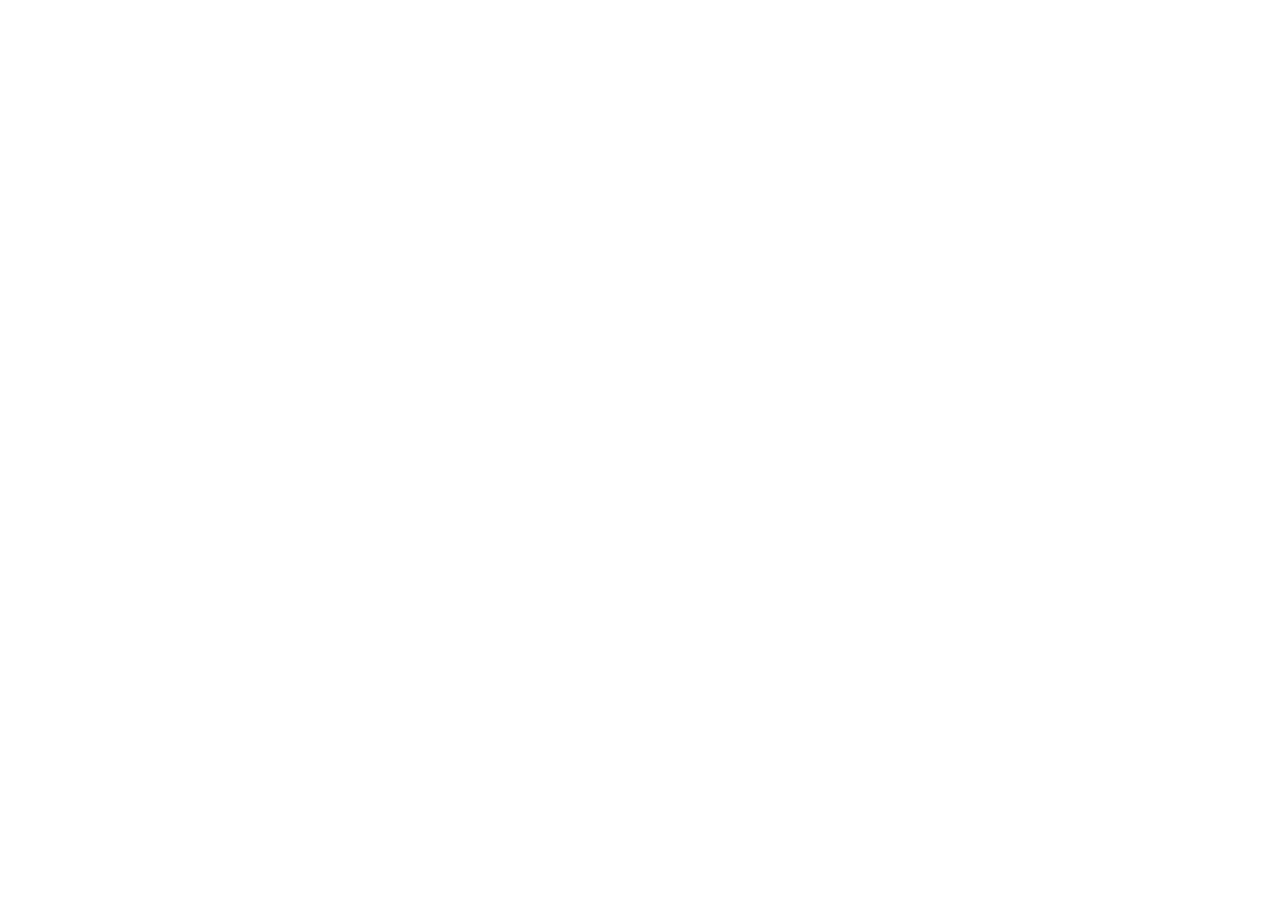
==== index.html @ 540f3c3f "pagina inicial" ====
<!DOCTYPE html>
<html lang="pt-br">
<head>
    <meta charset="UTF-8">
    <meta name="viewport" content="width=device-width, initial-scale=1.0">
    <link rel="shortcut icon" href="favicon.ico" type="image/x-icon">
    <title>Projeto redes Sociais</title>
</head>
<body>
    
</body>
</html>
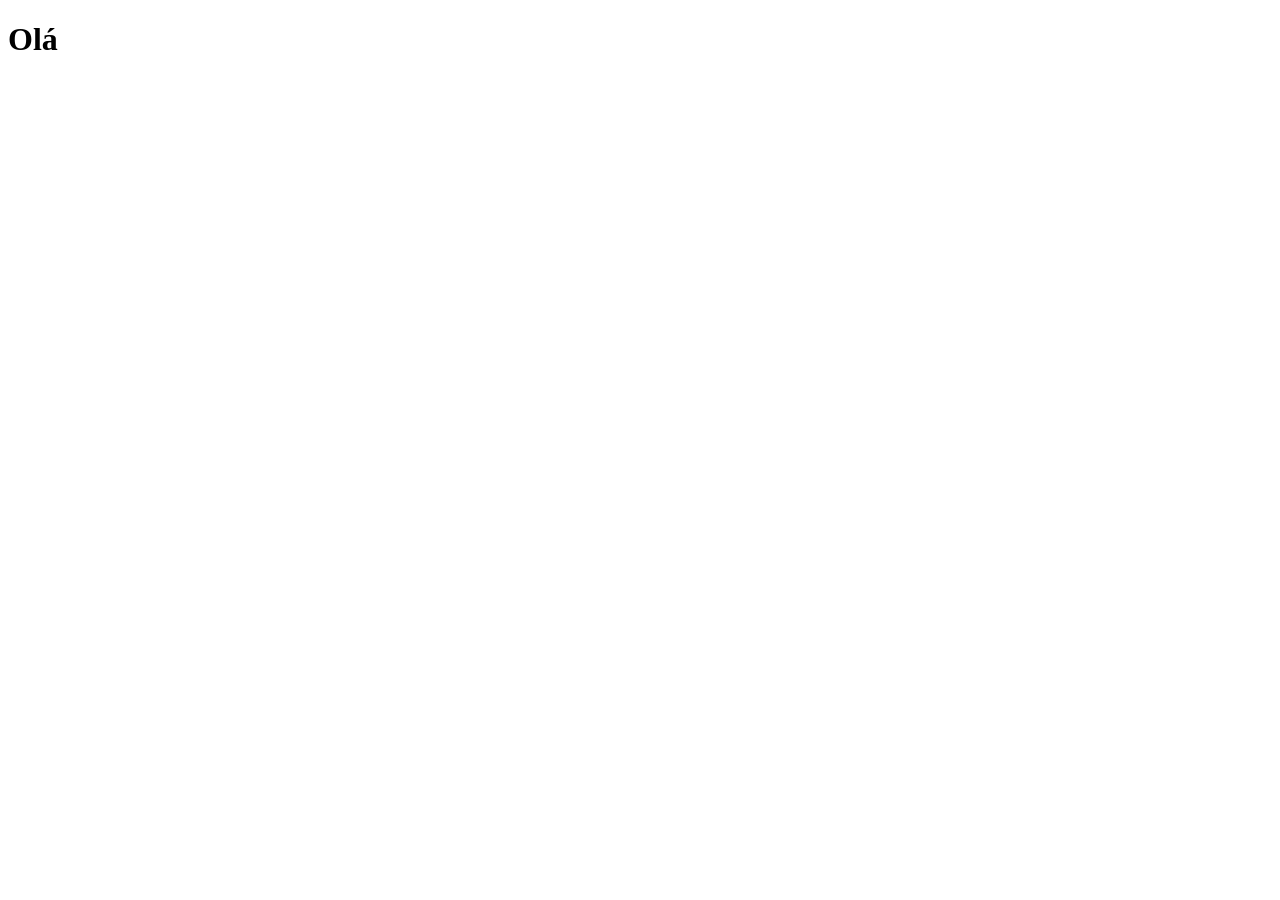
==== commit 4364701c: "Update index.html" ====
--- a/index.html
+++ b/index.html
@@ -7,6 +7,6 @@
     <title>Projeto redes Sociais</title>
 </head>
 <body>
-    
+    <h1>Olá</h1>
 </body>
 </html>
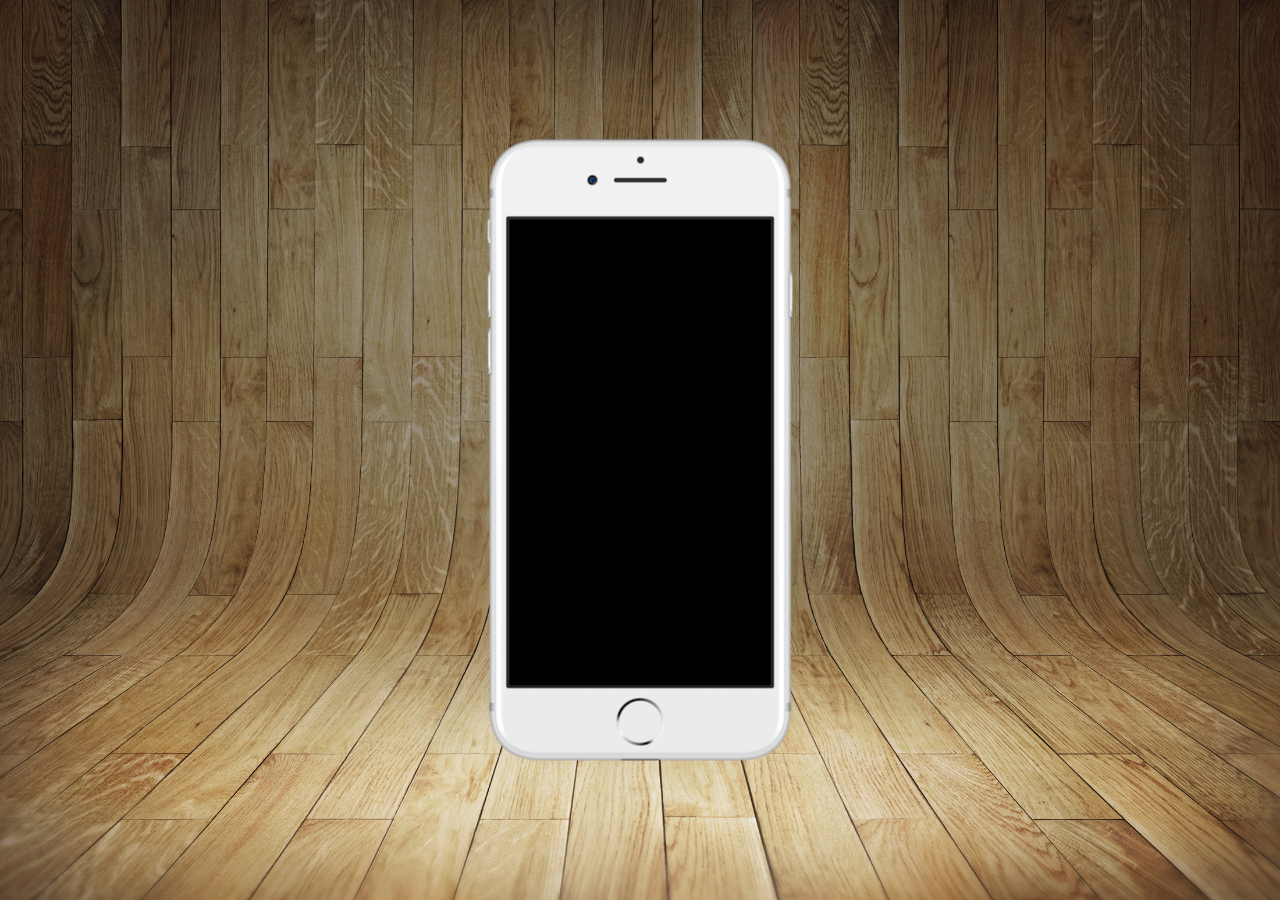
==== commit ef2ff34f: "atualização" ====
--- a/index.html
+++ b/index.html
@@ -4,9 +4,19 @@
     <meta charset="UTF-8">
     <meta name="viewport" content="width=device-width, initial-scale=1.0">
     <link rel="shortcut icon" href="favicon.ico" type="image/x-icon">
+    <link rel="stylesheet" href="estilos/style.css">
     <title>Projeto redes Sociais</title>
+
 </head>
 <body>
-    <h1>Olá</h1>
+   <main>
+    <section id="telefone">
+
+    </section>
+    <section id="redes-sociais">
+
+    </section>
+
+   </main>
 </body>
 </html>
--- a/estilos/style.css
+++ b/estilos/style.css
@@ -0,0 +1,31 @@
+@charset "UTF-8";
+
+*{
+    margin:0px;
+    padding:0px;
+    font-family: Arial, Helvetica, sans-serif;
+}
+html, body{
+    width:100vw;
+    height:100vh;
+    background-color: black;
+}
+body{
+   background:  url('../imagens/fundo-madeira.jpg') no-repeat top center;
+   background-size: cover;
+   background-attachment: fixed;
+}
+main{
+    height:100vh;
+    position: relative;
+   
+}
+section#telefone{
+    position: absolute;
+    top: 50%;
+    left: 50%;
+    transform: translate(-50%, -50%);
+    height: 627px;
+    width: 311px;
+    background:  url('../imagens/frame-iphone.png') no-repeat;
+}
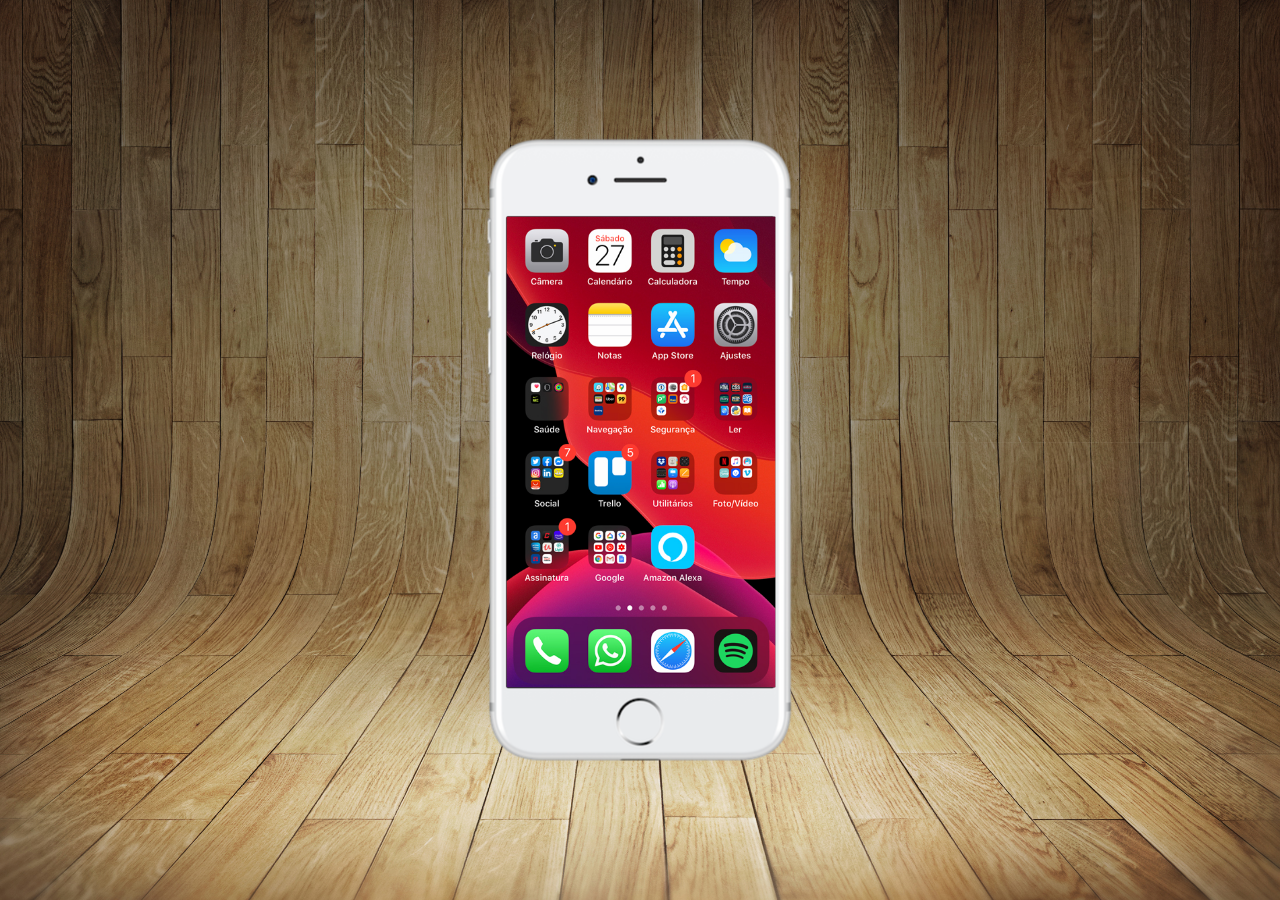
==== commit 93b1fa1b: "criei a tela home" ====
--- a/index.html
+++ b/index.html
@@ -11,7 +11,7 @@
 <body>
    <main>
     <section id="telefone">
-
+        <iframe src="home.html" name="tela" id="tela"  frameborder="0"></iframe>
     </section>
     <section id="redes-sociais">
 
--- a/estilos/style.css
+++ b/estilos/style.css
@@ -28,4 +28,11 @@
     height: 627px;
     width: 311px;
     background:  url('../imagens/frame-iphone.png') no-repeat;
+}
+iframe#tela{
+    position: relative;
+    top: 80px;
+    left: 22px;
+    width: 269px;
+    height: 471px;
 }
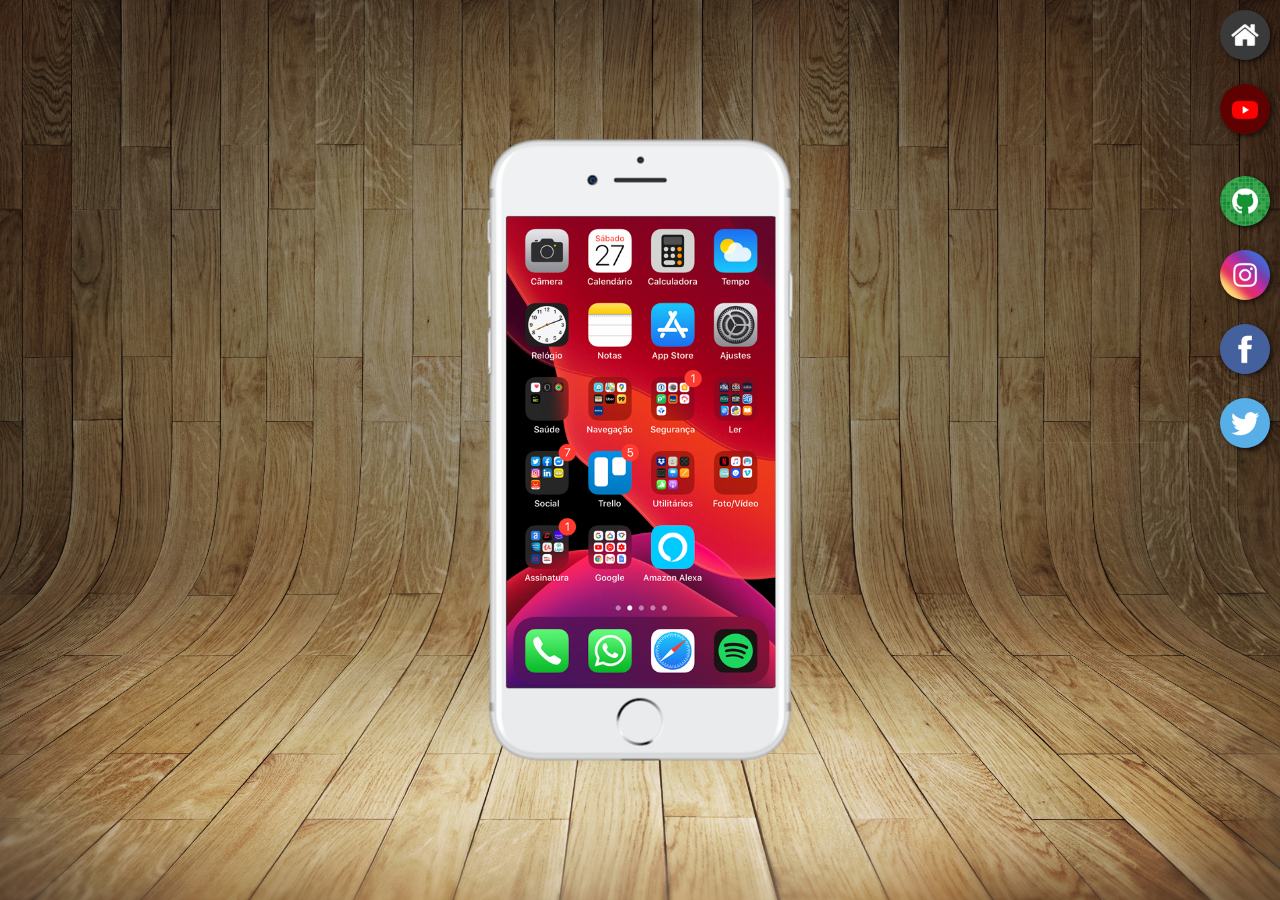
==== commit 6180dc4b: "atualiza" ====
--- a/index.html
+++ b/index.html
@@ -11,9 +11,28 @@
 <body>
    <main>
     <section id="telefone">
-        <iframe src="home.html" name="tela" id="tela"  frameborder="0"></iframe>
+        <iframe src="home.html" name="tela" id="tela"  frameborder="0">
+            Seu navegador não e compativel com isso.
+        </iframe>
     </section>
     <section id="redes-sociais">
+        <a href="#" target="tela"><img src="imagens/logo-home.jpg " alt="Home"></a><br>
+        
+
+        <a href="#" target="tela"><img src="imagens/logo-youtube.jpg" alt="Youtube"></a><br>
+        
+<br>
+
+        <a href="#" target="tela"><img src="imagens/logo-github.jpg" alt="Github" ></a><br>
+        
+
+        <a href="#" target="tela"><img src="imagens/logo-instagram.jpg" alt="Instagram"></a><br>
+        
+
+        <a href="#" target="tela"><img src="imagens/logo-facebook.jpg" alt="Facebook"></a><br>
+        
+
+        <a href="#" target="tela"><img src="imagens/logo-twitter.jpg" alt="Twitter"></a>
 
     </section>
 
--- a/estilos/style.css
+++ b/estilos/style.css
@@ -29,10 +29,27 @@
     width: 311px;
     background:  url('../imagens/frame-iphone.png') no-repeat;
 }
+section#redes-sociais{
+    text-align: right;
+}
+section#redes-sociais img{
+    width: 50px;
+    margin: 10px;
+    border-radius: 50%;
+    box-shadow: 2px 2px 5px rgba(0, 0, 0, 0.672);
+    box-sizing: border-box;
+
+}
 iframe#tela{
     position: relative;
     top: 80px;
     left: 22px;
     width: 269px;
     height: 471px;
+}
+section#redes-sociais img:hover{
+    border: 2px solid rgba(255, 255, 255, 0.671);
+    transform: translate(-3px, -3px);
+    box-shadow: 5px 5px 10px rgba(0, 0, 0, 0.632);
+    transition: transform .5s, border 2s;
 }
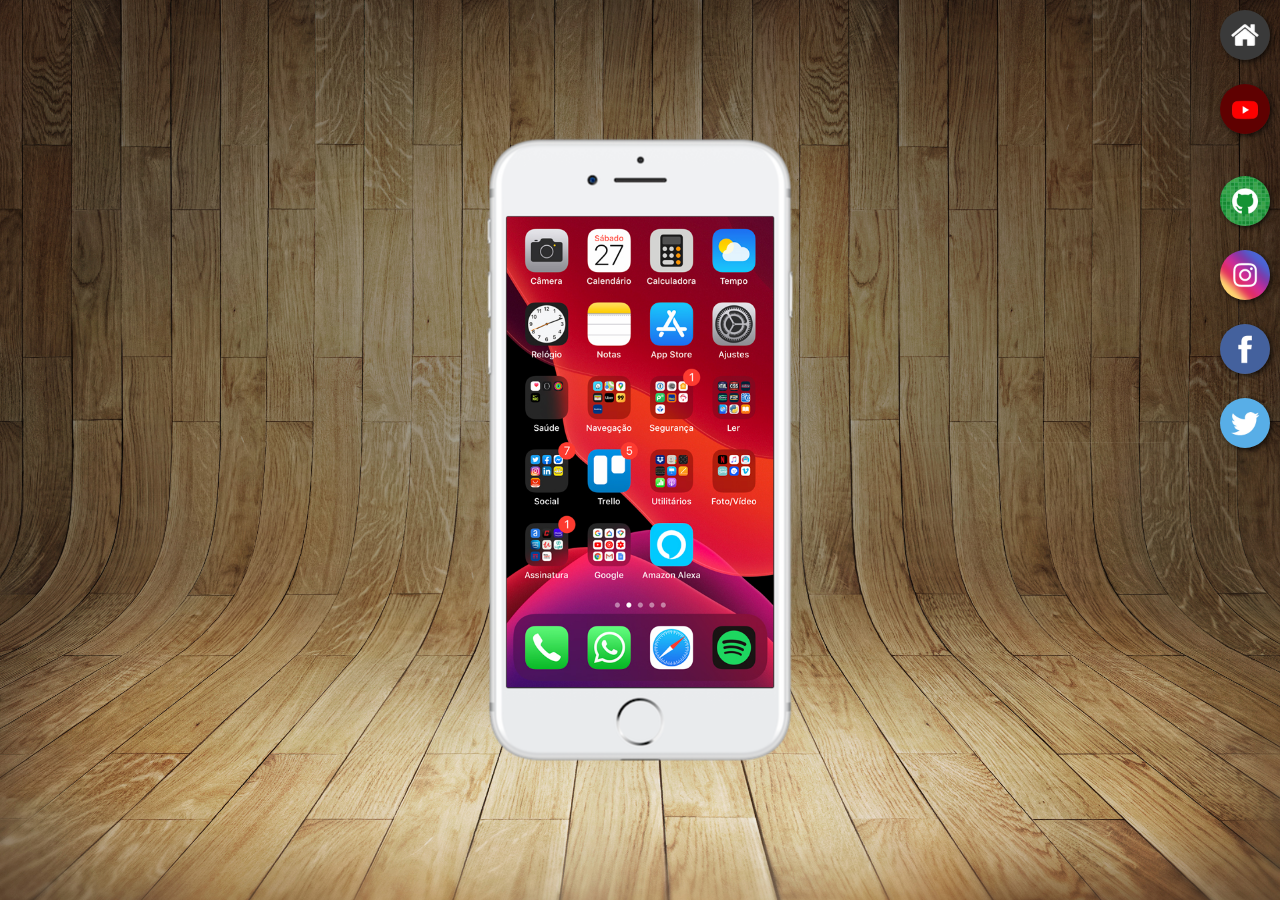
==== commit 501a6007: "atualizar" ====
--- a/index.html
+++ b/index.html
@@ -16,21 +16,21 @@
         </iframe>
     </section>
     <section id="redes-sociais">
-        <a href="#" target="tela"><img src="imagens/logo-home.jpg " alt="Home"></a><br>
-        
+        <a href="home.html" target="tela"><img src="imagens/logo-home.jpg " alt="Home"></a><br>
 
-        <a href="#" target="tela"><img src="imagens/logo-youtube.jpg" alt="Youtube"></a><br>
-        
+
+        <a href="youtube.html" target="tela"><img src="imagens/logo-youtube.jpg" alt="Youtube"></a><br>
+
 <br>
 
         <a href="#" target="tela"><img src="imagens/logo-github.jpg" alt="Github" ></a><br>
-        
+
 
         <a href="#" target="tela"><img src="imagens/logo-instagram.jpg" alt="Instagram"></a><br>
-        
+
 
         <a href="#" target="tela"><img src="imagens/logo-facebook.jpg" alt="Facebook"></a><br>
-        
+
 
         <a href="#" target="tela"><img src="imagens/logo-twitter.jpg" alt="Twitter"></a>
 
--- a/estilos/style.css
+++ b/estilos/style.css
@@ -44,7 +44,7 @@
     position: relative;
     top: 80px;
     left: 22px;
-    width: 269px;
+    width: 267px;
     height: 471px;
 }
 section#redes-sociais img:hover{
